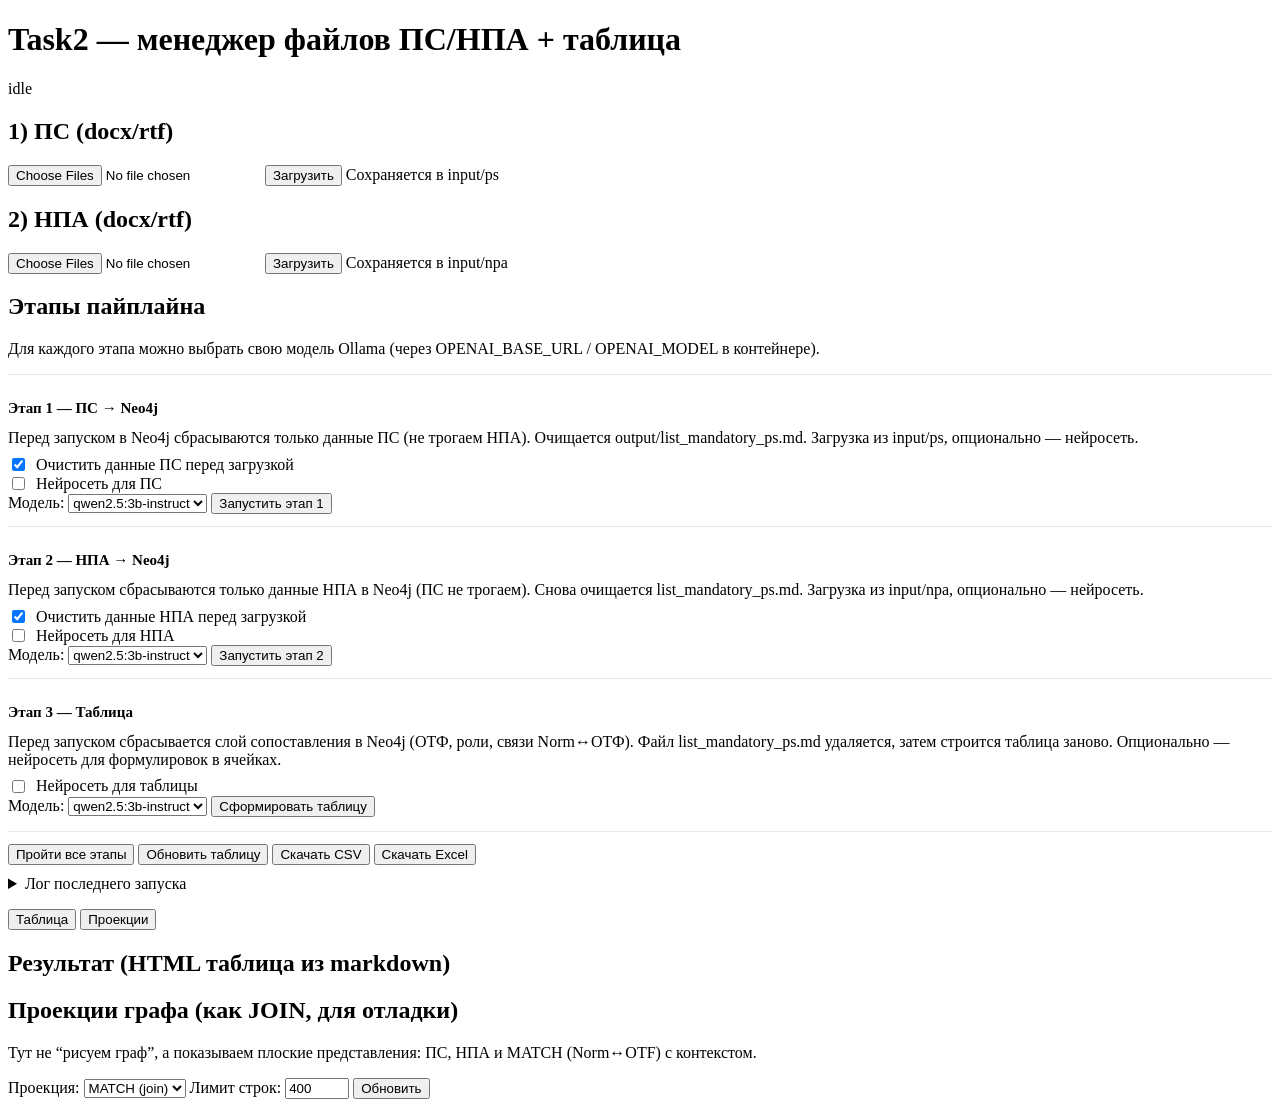
==== frontend_app/static/index.html @ 180bf076 "вкладка проекции для отладки БД" ====
<!doctype html>
<html lang="ru">
  <head>
    <meta charset="utf-8" />
    <meta name="viewport" content="width=device-width,initial-scale=1" />
    <title>Task2 — ПС / НПА</title>
    <link rel="stylesheet" href="/static/app.css" />
  </head>
  <body>
    <div class="row" style="justify-content: space-between;">
      <h1>Task2 — менеджер файлов ПС/НПА + таблица</h1>
      <div class="statusBar">
        <div class="lights" id="lights"></div>
        <span class="pill" id="status">idle</span>
      </div>
    </div>

    <div class="grid">
      <div class="card">
        <h2>1) ПС (docx/rtf)</h2>
        <div class="row">
          <input id="psFiles" type="file" multiple accept=".docx,.rtf" />
          <button class="secondary" onclick="upload('ps')">Загрузить</button>
          <span class="muted">Сохраняется в <span class="mono">input/ps</span></span>
        </div>
        <ul id="psList" class="mono"></ul>
      </div>

      <div class="card">
        <h2>2) НПА (docx/rtf)</h2>
        <div class="row">
          <input id="npaFiles" type="file" multiple accept=".docx,.rtf" />
          <button class="secondary" onclick="upload('npa')">Загрузить</button>
          <span class="muted">Сохраняется в <span class="mono">input/npa</span></span>
        </div>
        <ul id="npaList" class="mono"></ul>
      </div>
    </div>

    <div class="card" style="margin-top: 16px;">
      <h2>Этапы пайплайна</h2>
      <p class="muted" style="margin-top:0;">Для каждого этапа можно выбрать свою модель Ollama (через <span class="mono">OPENAI_BASE_URL</span> / <span class="mono">OPENAI_MODEL</span> в контейнере).</p>

      <div style="border-top:1px solid #e2e8f0; margin-top:12px; padding-top:12px;">
        <h2 style="font-size:15px;">Этап 1 — ПС → Neo4j</h2>
        <p class="muted" style="margin:6px 0 8px;">Перед запуском в Neo4j сбрасываются только данные ПС (не трогаем НПА). Очищается <span class="mono">output/list_mandatory_ps.md</span>. Загрузка из <span class="mono">input/ps</span>, опционально — нейросеть.</p>
        <div class="row">
          <label class="muted" style="display:flex; gap:8px; align-items:center;">
            <input type="checkbox" id="psResetDb" checked /> Очистить данные ПС перед загрузкой
          </label>
          <label class="muted" style="display:flex; gap:8px; align-items:center;">
            <input type="checkbox" id="psLlmUse" /> Нейросеть для ПС
          </label>
          <span class="muted">Модель:</span>
          <select id="psLlmModel">
            <option value="qwen2.5:3b-instruct">qwen2.5:3b-instruct</option>
            <option value="qwen2.5:7b-instruct">qwen2.5:7b-instruct</option>
          </select>
          <button id="btnStagePs" onclick="runStage('ps')">Запустить этап 1</button>
        </div>
      </div>

      <div style="border-top:1px solid #e2e8f0; margin-top:12px; padding-top:12px;">
        <h2 style="font-size:15px;">Этап 2 — НПА → Neo4j</h2>
        <p class="muted" style="margin:6px 0 8px;">Перед запуском сбрасываются только данные НПА в Neo4j (ПС не трогаем). Снова очищается <span class="mono">list_mandatory_ps.md</span>. Загрузка из <span class="mono">input/npa</span>, опционально — нейросеть.</p>
        <div class="row">
          <label class="muted" style="display:flex; gap:8px; align-items:center;">
            <input type="checkbox" id="npaResetDb" checked /> Очистить данные НПА перед загрузкой
          </label>
          <label class="muted" style="display:flex; gap:8px; align-items:center;">
            <input type="checkbox" id="npaLlmUse" /> Нейросеть для НПА
          </label>
          <span class="muted">Модель:</span>
          <select id="npaLlmModel">
            <option value="qwen2.5:3b-instruct">qwen2.5:3b-instruct</option>
            <option value="qwen2.5:7b-instruct">qwen2.5:7b-instruct</option>
          </select>
          <button id="btnStageNpa" onclick="runStage('npa')">Запустить этап 2</button>
        </div>
      </div>

      <div style="border-top:1px solid #e2e8f0; margin-top:12px; padding-top:12px;">
        <h2 style="font-size:15px;">Этап 3 — Таблица</h2>
        <p class="muted" style="margin:6px 0 8px;">Перед запуском сбрасывается слой сопоставления в Neo4j (ОТФ, роли, связи Norm↔ОТФ). Файл <span class="mono">list_mandatory_ps.md</span> удаляется, затем строится таблица заново. Опционально — нейросеть для формулировок в ячейках.</p>
        <div class="row">
          <label class="muted" style="display:flex; gap:8px; align-items:center;">
            <input type="checkbox" id="tableLlmUse" /> Нейросеть для таблицы
          </label>
          <span class="muted">Модель:</span>
          <select id="tableLlmModel">
            <option value="qwen2.5:3b-instruct">qwen2.5:3b-instruct</option>
            <option value="qwen2.5:7b-instruct">qwen2.5:7b-instruct</option>
          </select>
          <button id="btnStageTable" onclick="runStage('table')">Сформировать таблицу</button>
        </div>
      </div>

      <div class="toolbar" style="margin-top: 14px; border-top:1px solid #e2e8f0; padding-top:12px;">
        <button id="btnStageAll" onclick="runStage('all')">Пройти все этапы</button>
        <button class="secondary" onclick="refreshResult()">Обновить таблицу</button>
        <button class="secondary" onclick="downloadCsv()">Скачать CSV</button>
        <button class="secondary" onclick="downloadXlsx()">Скачать Excel</button>
      </div>

      <details style="margin-top: 10px;">
        <summary>Лог последнего запуска</summary>
        <pre class="mono" id="log" style="margin-top: 10px; background:#0b1220; color:#e2e8f0; padding: 12px; border-radius: 12px; overflow:auto; max-height: 30vh;"></pre>
      </details>
    </div>

    <div class="card" style="margin-top: 16px;">
      <div class="tabs">
        <button class="tab active" id="tabResult" onclick="setTab('result')">Таблица</button>
        <button class="tab" id="tabProj" onclick="setTab('proj')">Проекции</button>
      </div>

      <div class="tabPanel active" id="panelResult">
        <h2>Результат (HTML таблица из markdown)</h2>
        <div class="tableWrap" id="tableWrap"></div>
      </div>

      <div class="tabPanel" id="panelProj">
        <h2>Проекции графа (как JOIN, для отладки)</h2>
        <p class="muted" style="margin-top:0;">
          Тут не “рисуем граф”, а показываем плоские представления: ПС, НПА и MATCH (Norm↔OTF) с контекстом.
        </p>
        <div class="toolbar">
          <span class="muted">Проекция:</span>
          <select id="projKind">
            <option value="match">MATCH (join)</option>
            <option value="ps">ПС</option>
            <option value="npa">НПА</option>
          </select>
          <span class="muted">Лимит строк:</span>
          <input id="projLimit" type="number" min="50" max="3000" step="50" value="400" />
          <button class="secondary" onclick="loadProjection()">Обновить</button>
        </div>
        <div class="tableWrap" id="projWrap" style="margin-top:10px;"></div>
      </div>
    </div>

    <script defer src="/static/app.js"></script>
  </body>
</html>
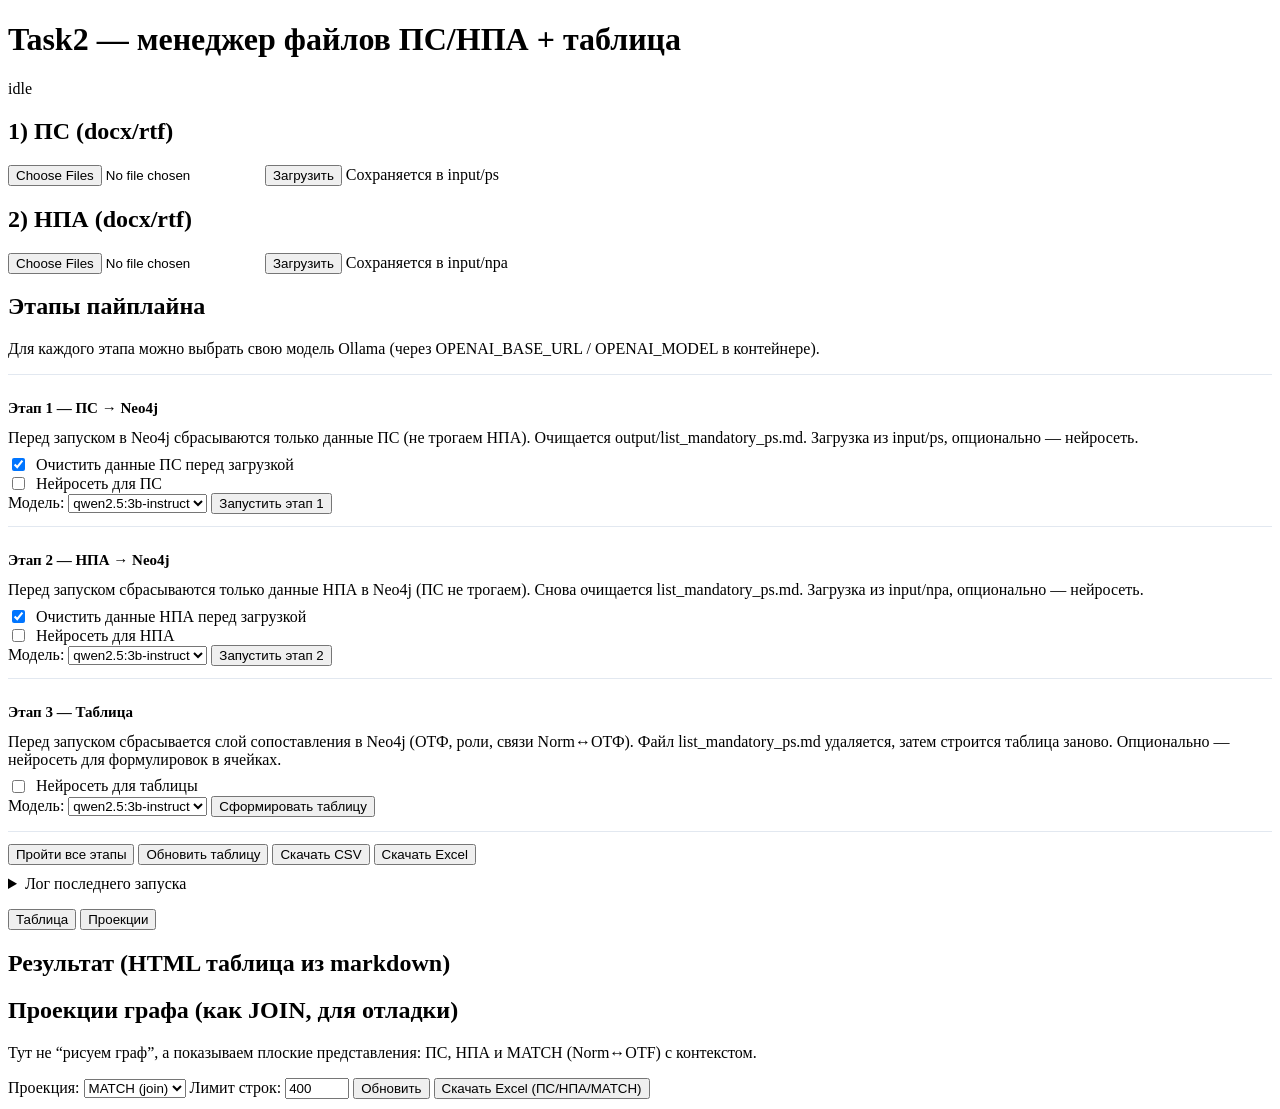
==== commit e938e34a: "Экспорт проекций в excel" ====
--- a/frontend_app/static/index.html
+++ b/frontend_app/static/index.html
@@ -134,6 +134,7 @@
           <span class="muted">Лимит строк:</span>
           <input id="projLimit" type="number" min="50" max="3000" step="50" value="400" />
           <button class="secondary" onclick="loadProjection()">Обновить</button>
+          <button class="secondary" onclick="downloadProjectionsXlsx()">Скачать Excel (ПС/НПА/MATCH)</button>
         </div>
         <div class="tableWrap" id="projWrap" style="margin-top:10px;"></div>
       </div>
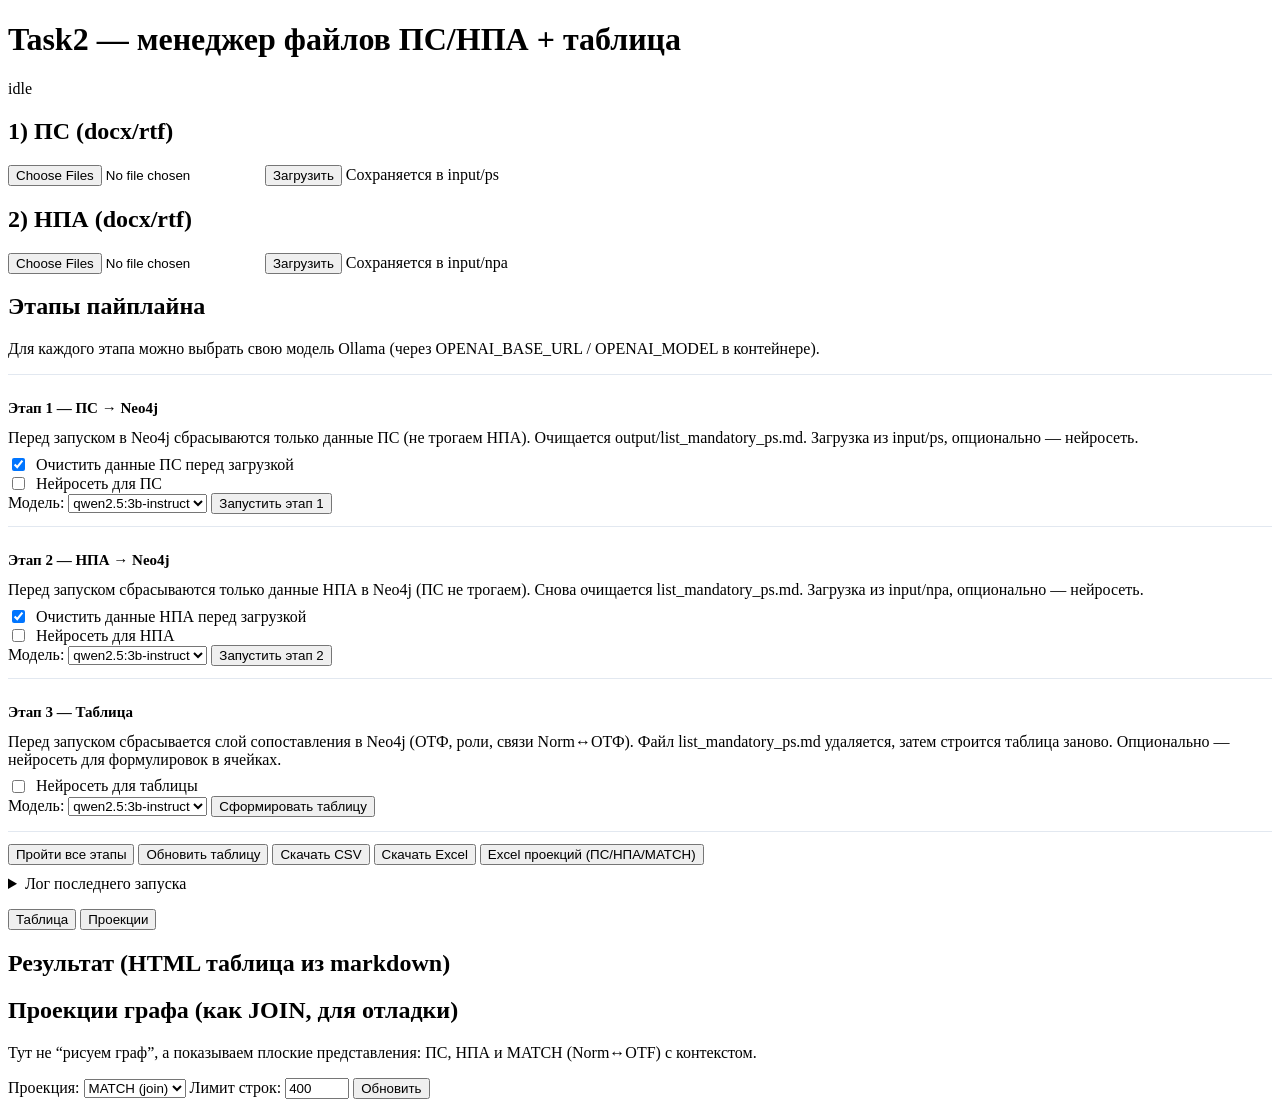
==== commit 0007b852: "minor fixes" ====
--- a/frontend_app/static/index.html
+++ b/frontend_app/static/index.html
@@ -100,6 +100,7 @@
         <button class="secondary" onclick="refreshResult()">Обновить таблицу</button>
         <button class="secondary" onclick="downloadCsv()">Скачать CSV</button>
         <button class="secondary" onclick="downloadXlsx()">Скачать Excel</button>
+        <button class="secondary" onclick="downloadProjectionsXlsx()">Excel проекций (ПС/НПА/MATCH)</button>
       </div>
 
       <details style="margin-top: 10px;">
@@ -134,7 +135,6 @@
           <span class="muted">Лимит строк:</span>
           <input id="projLimit" type="number" min="50" max="3000" step="50" value="400" />
           <button class="secondary" onclick="loadProjection()">Обновить</button>
-          <button class="secondary" onclick="downloadProjectionsXlsx()">Скачать Excel (ПС/НПА/MATCH)</button>
         </div>
         <div class="tableWrap" id="projWrap" style="margin-top:10px;"></div>
       </div>
